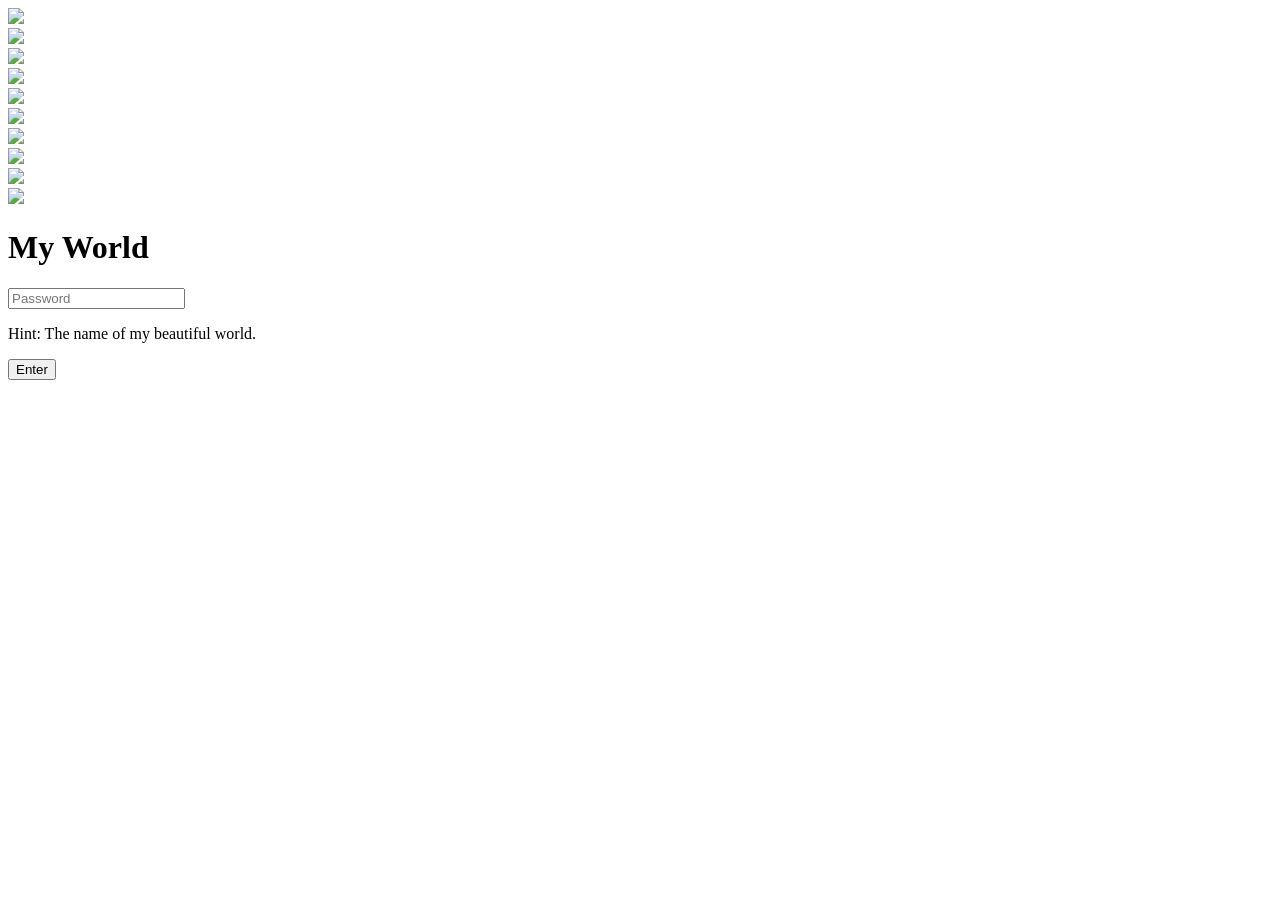
==== index.html @ 31e569ea "Add files via upload" ====
<!DOCTYPE html>
<html>
<head>
<meta charset="UTF-8">
<meta name="viewport" content="width=device-width, initial-scale=1.0">
<title>My World</title>
<link rel="stylesheet" href="css/style.css">
<link href="https://fonts.googleapis.com/css2?family=Great+Vibes&family=Pacifico&display=swap" rel="stylesheet">
</head>
<body>
    <div class="page-transition"></div>

<div class="background">
    <div class="strip left">
        <div class="brick"><img src="assets/IMG-10.jpg"></div>
        <div class="brick"><img src="assets/IMG-2.jpg"></div>
        <div class="brick"><img src="assets/IMG-5.jpg"></div>
        <div class="brick"><img src="assets/IMG-30.jpg"></div>
        <div class="brick"><img src="assets/IMG-60.jpg"></div>
    </div>

    <div class="strip right">
        <div class="brick"><img src="assets/IMG-10.jpg"></div>
        <div class="brick"><img src="assets/IMG-2.jpg"></div>
        <div class="brick"><img src="assets/IMG-5.jpg"></div>
        <div class="brick"><img src="assets/IMG-30.jpg"></div>
        <div class="brick"><img src="assets/IMG-60.jpg"></div>
    </div>
</div>

<div class="overlay-dark"></div>

<div class="content">
    <h1 class="title">My World</h1>

    <input type="password" id="password" placeholder="Password">
    <p class="hint">Hint: The name of my beautiful world.</p>
    <button onclick="checkPassword()">Enter</button>
    <p id="error" class="error"></p>
</div>

<script src="js/script.js"></script>
</body>
</html>
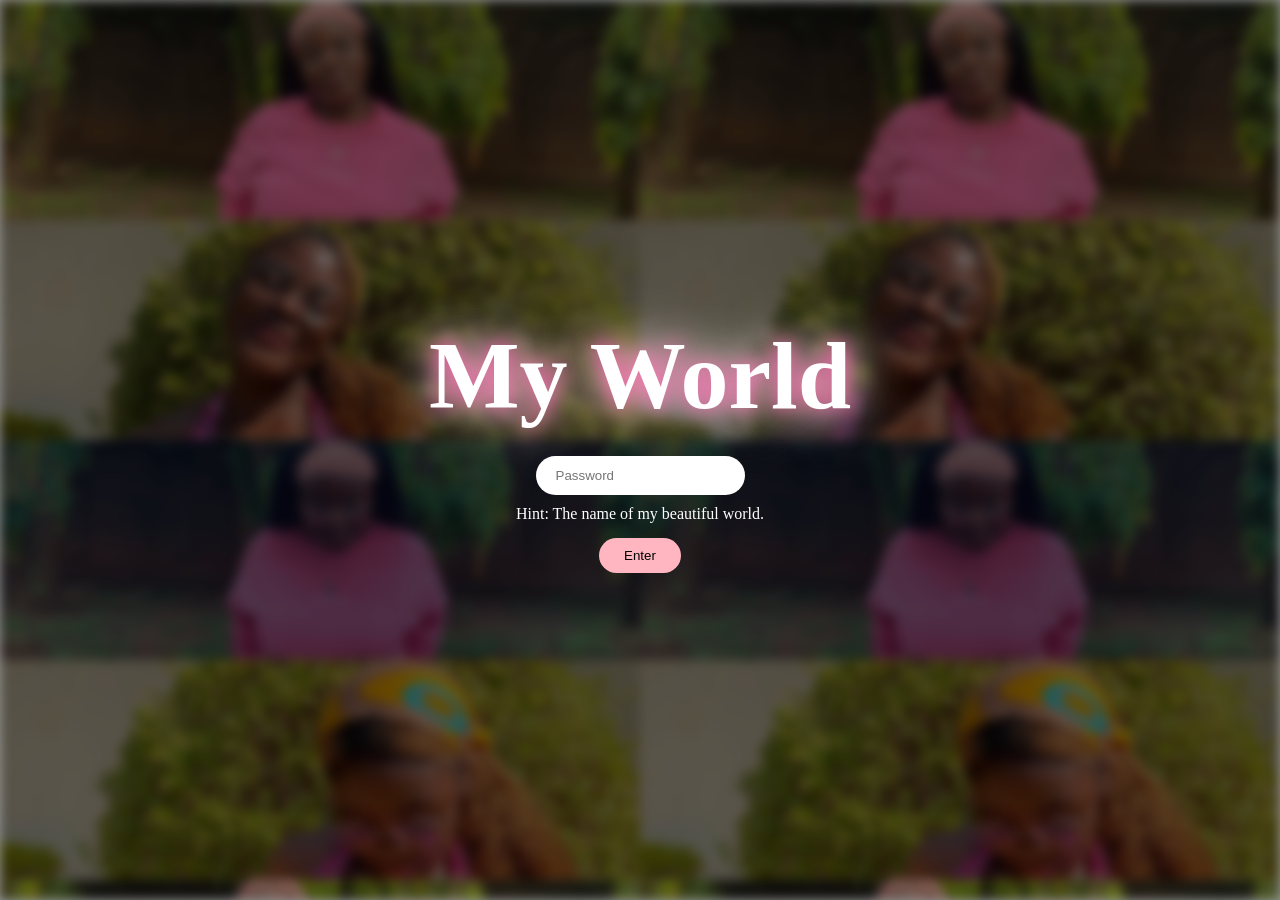
==== commit 24fb4133: "Add files via upload" ====
--- a/index.html
+++ b/index.html
@@ -4,7 +4,7 @@
 <meta charset="UTF-8">
 <meta name="viewport" content="width=device-width, initial-scale=1.0">
 <title>My World</title>
-<link rel="stylesheet" href="css/style.css">
+<link rel="stylesheet" href="style.css">
 <link href="https://fonts.googleapis.com/css2?family=Great+Vibes&family=Pacifico&display=swap" rel="stylesheet">
 </head>
 <body>
@@ -12,19 +12,19 @@
 
 <div class="background">
     <div class="strip left">
-        <div class="brick"><img src="assets/IMG-10.jpg"></div>
-        <div class="brick"><img src="assets/IMG-2.jpg"></div>
-        <div class="brick"><img src="assets/IMG-5.jpg"></div>
-        <div class="brick"><img src="assets/IMG-30.jpg"></div>
-        <div class="brick"><img src="assets/IMG-60.jpg"></div>
+        <div class="brick"><img src="IMG-10.jpg"></div>
+        <div class="brick"><img src="IMG-2.jpg"></div>
+        <div class="brick"><img src="IMG-5.jpg"></div>
+        <div class="brick"><img src="IMG-30.jpg"></div>
+        <div class="brick"><img src="IMG-60.jpg"></div>
     </div>
 
     <div class="strip right">
-        <div class="brick"><img src="assets/IMG-10.jpg"></div>
-        <div class="brick"><img src="assets/IMG-2.jpg"></div>
-        <div class="brick"><img src="assets/IMG-5.jpg"></div>
-        <div class="brick"><img src="assets/IMG-30.jpg"></div>
-        <div class="brick"><img src="assets/IMG-60.jpg"></div>
+        <div class="brick"><img src="IMG-10.jpg"></div>
+        <div class="brick"><img src="IMG-2.jpg"></div>
+        <div class="brick"><img src="IMG-5.jpg"></div>
+        <div class="brick"><img src="IMG-30.jpg"></div>
+        <div class="brick"><img src="IMG-60.jpg"></div>
     </div>
 </div>
 
@@ -39,6 +39,6 @@
     <p id="error" class="error"></p>
 </div>
 
-<script src="js/script.js"></script>
+<script src="script.js"></script>
 </body>
 </html>
--- a/style.css
+++ b/style.css
@@ -0,0 +1,268 @@
+*{margin:0;padding:0;box-sizing:border-box}
+body{font-family:'Pacifico',cursive;overflow-x:hidden}
+
+/* ===== PAGE 1 BACKGROUND ===== */
+.background{
+position:fixed;
+width:100%;
+height:100%;
+display:flex;
+z-index:-2;
+overflow:hidden;
+filter:blur(6px);
+}
+
+.strip{
+width:50%;
+display:flex;
+flex-direction:column;
+animation-duration:40s;
+animation-timing-function:linear;
+animation-iteration-count:infinite;
+}
+
+.left{animation-name:scrollDown}
+.right{animation-name:scrollUp}
+
+@keyframes scrollDown{
+from{transform:translateY(-50%)}
+to{transform:translateY(0)}
+}
+@keyframes scrollUp{
+from{transform:translateY(0)}
+to{transform:translateY(-50%)}
+}
+
+.brick{height:220px}
+.brick img{
+width:100%;
+height:100%;
+object-fit:cover;
+}
+
+.offset{margin-top:100px}
+
+.overlay-dark{
+position:fixed;
+width:100%;
+height:100%;
+background:rgba(0,0,0,0.4);
+z-index:-1;
+}
+
+/* ===== CONTENT CENTER ===== */
+.content{
+height:100vh;
+display:flex;
+flex-direction:column;
+justify-content:center;
+align-items:center;
+text-align:center;
+color:white;
+}
+
+.title{
+font-family:'Great Vibes',cursive;
+font-size:5rem;
+text-shadow:0 0 20px hotpink,0 0 40px pink,0 0 60px white;
+animation:float 4s ease-in-out infinite;
+}
+
+@keyframes float{
+0%,100%{transform:translateY(0)}
+50%{transform:translateY(-15px)}
+}
+
+input{
+margin-top:25px;
+padding:12px 20px;
+border-radius:30px;
+border:none;
+outline:none;
+}
+
+button{
+margin-top:15px;
+padding:10px 25px;
+border:none;
+border-radius:25px;
+background:lightpink;
+cursor:pointer;
+transition:0.3s;
+}
+button:hover{transform:scale(1.1)}
+
+.hint{
+font-family:'Great Vibes',cursive;
+margin-top:10px;
+}
+
+.error{
+color:#ff4d4d;
+margin-top:8px;
+animation:shake 0.3s;
+}
+
+@keyframes shake{
+0%,100%{transform:translateX(0)}
+25%{transform:translateX(-5px)}
+75%{transform:translateX(5px)}
+}
+
+/* ===== PAGE 2 ===== */
+.intro{
+position:fixed;
+width:100%;
+height:100%;
+background:radial-gradient(circle,white,lightgray,gray);
+display:flex;
+justify-content:center;
+align-items:center;
+font-size:2.5rem;
+z-index:1000;
+animation:fadeOut 1s forwards 1s;
+box-shadow:0 0 80px white inset;
+}
+
+@keyframes fadeOut{
+to{opacity:0;visibility:hidden}
+}
+
+.gallery{
+column-count:2;
+column-gap:15px;
+padding:20px;
+}
+
+.card{
+break-inside:avoid;
+margin-bottom:15px;
+cursor:pointer;
+transition:0.3s;
+}
+.card:hover{transform:scale(1.02)}
+
+.card img{
+width:100%;
+border-radius:15px;
+}
+
+.short{color:gray}
+.full{
+display:none;
+}
+
+.modal{
+display:none;
+position:fixed;
+top:0;
+left:0;
+width:100%;
+height:100%;
+background:rgba(0,0,0,0.6);
+backdrop-filter:blur(12px);
+-webkit-backdrop-filter:blur(12px);
+justify-content:center;
+align-items:center;
+z-index:3000;
+}
+
+.modal-content{
+background:white;
+padding:25px;
+border-radius:20px;
+max-width:90%;
+width:350px;
+text-align:center;
+animation:pop 0.35s ease;
+box-shadow:0 20px 40px rgba(0,0,0,0.3);
+transform:scale(0.8);
+animation:pop 0.35s forwards;
+}
+
+@keyframes pop{
+to{transform:scale(1)}
+}
+
+.next{
+position:fixed;
+top:15px;
+right:15px;
+z-index:10;
+}
+
+/* ===== PAGE 3 ===== */
+.page3{
+background:url('IMG-117.jpg') center/cover no-repeat fixed;
+}
+
+.page3-overlay{
+position:fixed;
+width:100%;
+height:100%;
+background:rgba(0,0,0,0.5);
+backdrop-filter:blur(6px);
+}
+
+.final-content{
+position:relative;
+height:100vh;
+display:flex;
+flex-direction:column;
+justify-content:center;
+align-items:center;
+text-align:center;
+color:white;
+}
+
+.final-content h1{
+font-family:'Great Vibes',cursive;
+font-size:3.5rem;
+}
+
+.heart-btn{
+width:80px;
+height:80px;
+background:lightpink;
+border-radius:50%;
+margin-top:20px;
+}
+
+.press{font-size:0.8rem}
+
+.heart{
+position:fixed;
+top:-10px;
+font-size:24px;
+animation:fall 6s linear forwards;
+}
+
+@keyframes fall{
+to{transform:translateY(110vh);opacity:0}
+}
+
+@media(min-width:768px){
+.gallery{column-count:3}
+.title{font-size:6rem}
+}
+/* ===== PAGE TRANSITION ===== */
+.page-transition{
+position:fixed;
+width:100%;
+height:100%;
+background:black;
+top:0;
+left:0;
+z-index:5000;
+opacity:1;
+pointer-events:none;
+transition:opacity 0.8s ease;
+}
+
+body.loaded .page-transition{
+opacity:0;
+}
+
+body.fade-out .page-transition{
+opacity:1;
+}
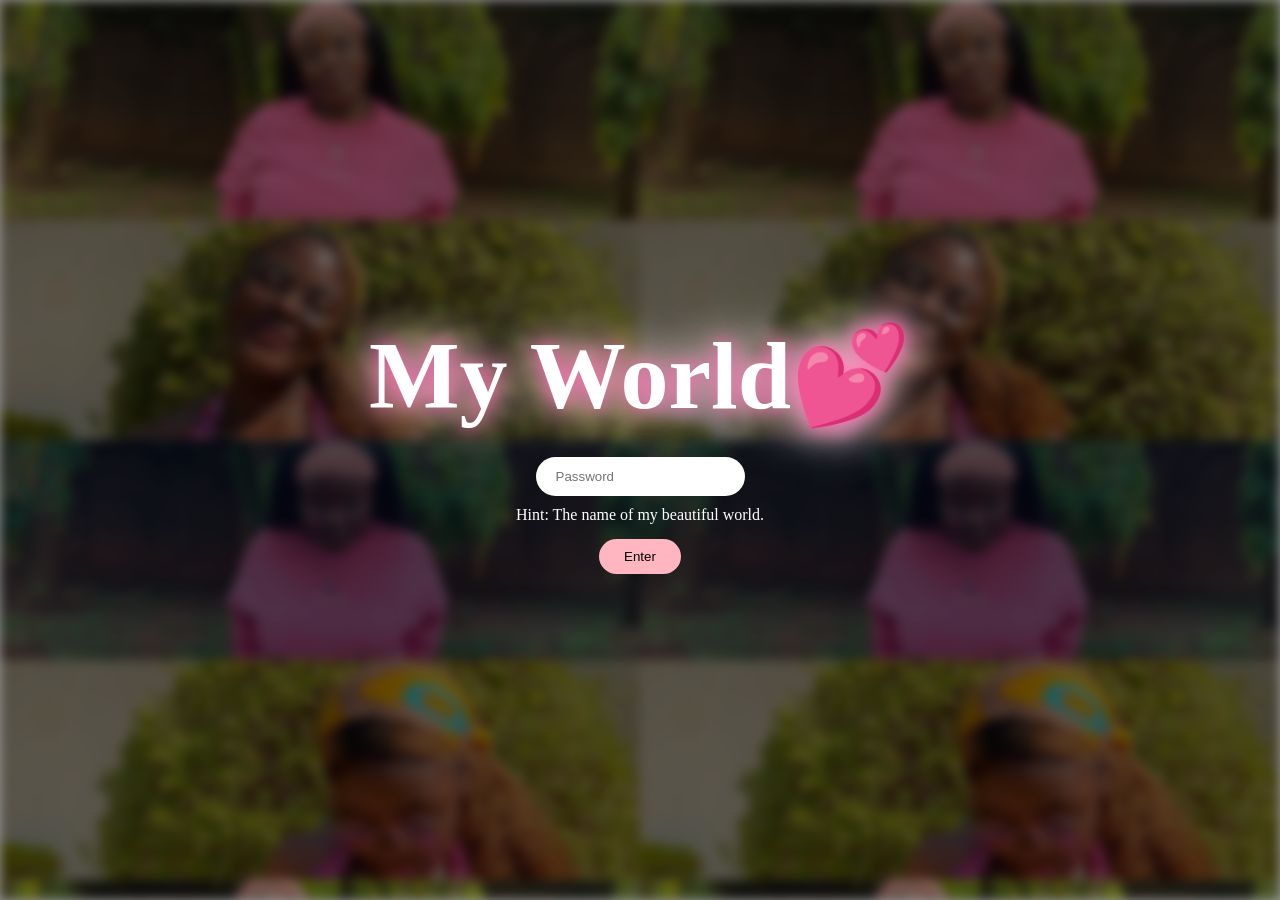
==== commit 7f55be2b: "Update index.html" ====
--- a/index.html
+++ b/index.html
@@ -3,7 +3,7 @@
 <head>
 <meta charset="UTF-8">
 <meta name="viewport" content="width=device-width, initial-scale=1.0">
-<title>My World</title>
+<title>My World🤞</title>
 <link rel="stylesheet" href="style.css">
 <link href="https://fonts.googleapis.com/css2?family=Great+Vibes&family=Pacifico&display=swap" rel="stylesheet">
 </head>
@@ -12,26 +12,27 @@
 
 <div class="background">
     <div class="strip left">
-        <div class="brick"><img src="IMG-10.jpg"></div>
-        <div class="brick"><img src="IMG-2.jpg"></div>
-        <div class="brick"><img src="IMG-5.jpg"></div>
-        <div class="brick"><img src="IMG-30.jpg"></div>
-        <div class="brick"><img src="IMG-60.jpg"></div>
+        <div class="brick"><img src="IMG-10.jpg"loading="lazy"></div>
+        <div class="brick"><img src="IMG-2.jpg"loading="lazy"></div>
+        <div class="brick"><img src="IMG-5.jpg"loading="lazy"></div>
+        <div class="brick"><img src="IMG-30.jpg"loading="lazy"></div>
+        <div class="brick"><img src="IMG-60.jpg"loading="lazy"></div>
+        <div class="brick"><img src="IMG-2.jpg"loading="lazy"></div>
     </div>
 
     <div class="strip right">
-        <div class="brick"><img src="IMG-10.jpg"></div>
-        <div class="brick"><img src="IMG-2.jpg"></div>
-        <div class="brick"><img src="IMG-5.jpg"></div>
-        <div class="brick"><img src="IMG-30.jpg"></div>
-        <div class="brick"><img src="IMG-60.jpg"></div>
+        <div class="brick"><img src="IMG-10.jpg"loading="lazy"></div>
+        <div class="brick"><img src="IMG-2.jpg"loading="lazy"></div>
+        <div class="brick"><img src="IMG-5.jpg"loading="lazy"></div>
+        <div class="brick"><img src="IMG-30.jpg"loading="lazy"></div>
+        <div class="brick"><img src="IMG-60.jpg"loading="lazy"></div>
     </div>
 </div>
 
 <div class="overlay-dark"></div>
 
 <div class="content">
-    <h1 class="title">My World</h1>
+    <h1 class="title">My World💕</h1>
 
     <input type="password" id="password" placeholder="Password">
     <p class="hint">Hint: The name of my beautiful world.</p>
@@ -41,4 +42,5 @@
 
 <script src="script.js"></script>
 </body>
-</html>+
+</html>
--- a/style.css
+++ b/style.css
@@ -119,14 +119,12 @@
 justify-content:center;
 align-items:center;
 font-size:2.5rem;
-z-index:1000;
-animation:fadeOut 1s forwards 1s;
-box-shadow:0 0 80px white inset;
-}
-
-@keyframes fadeOut{
-to{opacity:0;visibility:hidden}
-}
+z-index:4000;
+box-shadow:0 0 100px white inset;
+opacity:1;
+transition:opacity 0.6s ease;
+}
+
 
 .gallery{
 column-count:2;
@@ -168,16 +166,29 @@
 }
 
 .modal-content{
-background:white;
-padding:25px;
+background:pink;
+padding:20px;
 border-radius:20px;
 max-width:90%;
-width:350px;
+max-height:90vh;
+width:400px;
+overflow-y:auto;
 text-align:center;
 animation:pop 0.35s ease;
 box-shadow:0 20px 40px rgba(0,0,0,0.3);
-transform:scale(0.8);
-animation:pop 0.35s forwards;
+}
+
+#modal-img{
+width:100%;
+max-height:50vh;
+object-fit:contain;
+border-radius:15px;
+margin-bottom:15px;
+}
+
+#modal-text{
+white-space:pre-wrap;
+line-height:1.5;
 }
 
 @keyframes pop{
@@ -189,6 +200,10 @@
 top:15px;
 right:15px;
 z-index:10;
+}
+
+.page2{
+background:#fff0f5;
 }
 
 /* ===== PAGE 3 ===== */
@@ -235,6 +250,23 @@
 top:-10px;
 font-size:24px;
 animation:fall 6s linear forwards;
+}
+
+.back-btn{
+position:fixed;
+top:15px;
+left:15px;
+z-index:10;
+background:lightpink;
+padding:8px 18px;
+border:none;
+border-radius:20px;
+cursor:pointer;
+transition:0.3s;
+}
+
+.back-btn:hover{
+transform:scale(1.1);
 }
 
 @keyframes fall{
@@ -265,4 +297,5 @@
 
 body.fade-out .page-transition{
 opacity:1;
-}+}
+
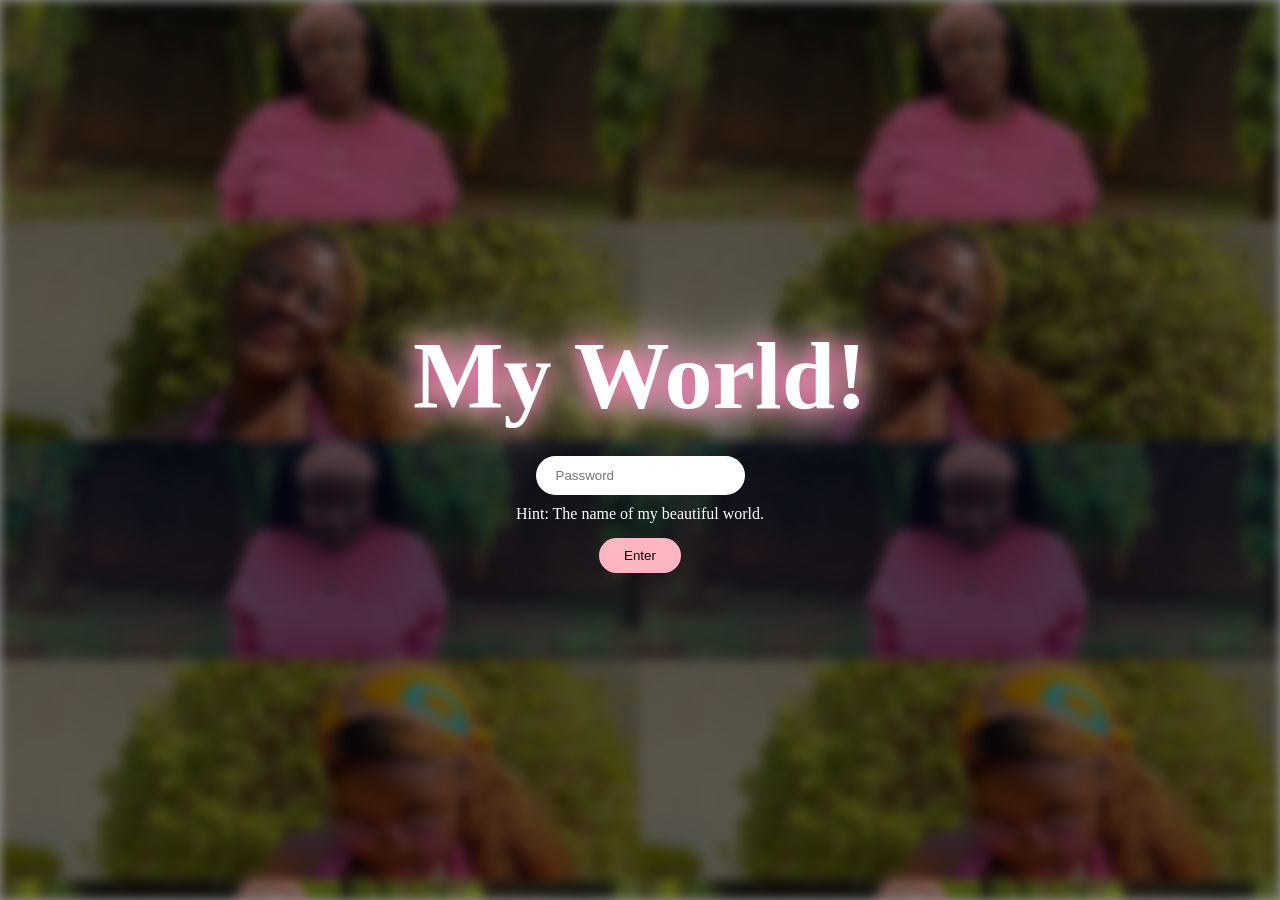
==== commit 449c4a50: "Fix title in index.html Updated the title in the content section from 'My World💕' to 'My World!'" ====
--- a/index.html
+++ b/index.html
@@ -32,7 +32,7 @@
 <div class="overlay-dark"></div>
 
 <div class="content">
-    <h1 class="title">My World💕</h1>
+    <h1 class="title">My World!</h1>
 
     <input type="password" id="password" placeholder="Password">
     <p class="hint">Hint: The name of my beautiful world.</p>
@@ -44,3 +44,4 @@
 </body>
 
 </html>
+
